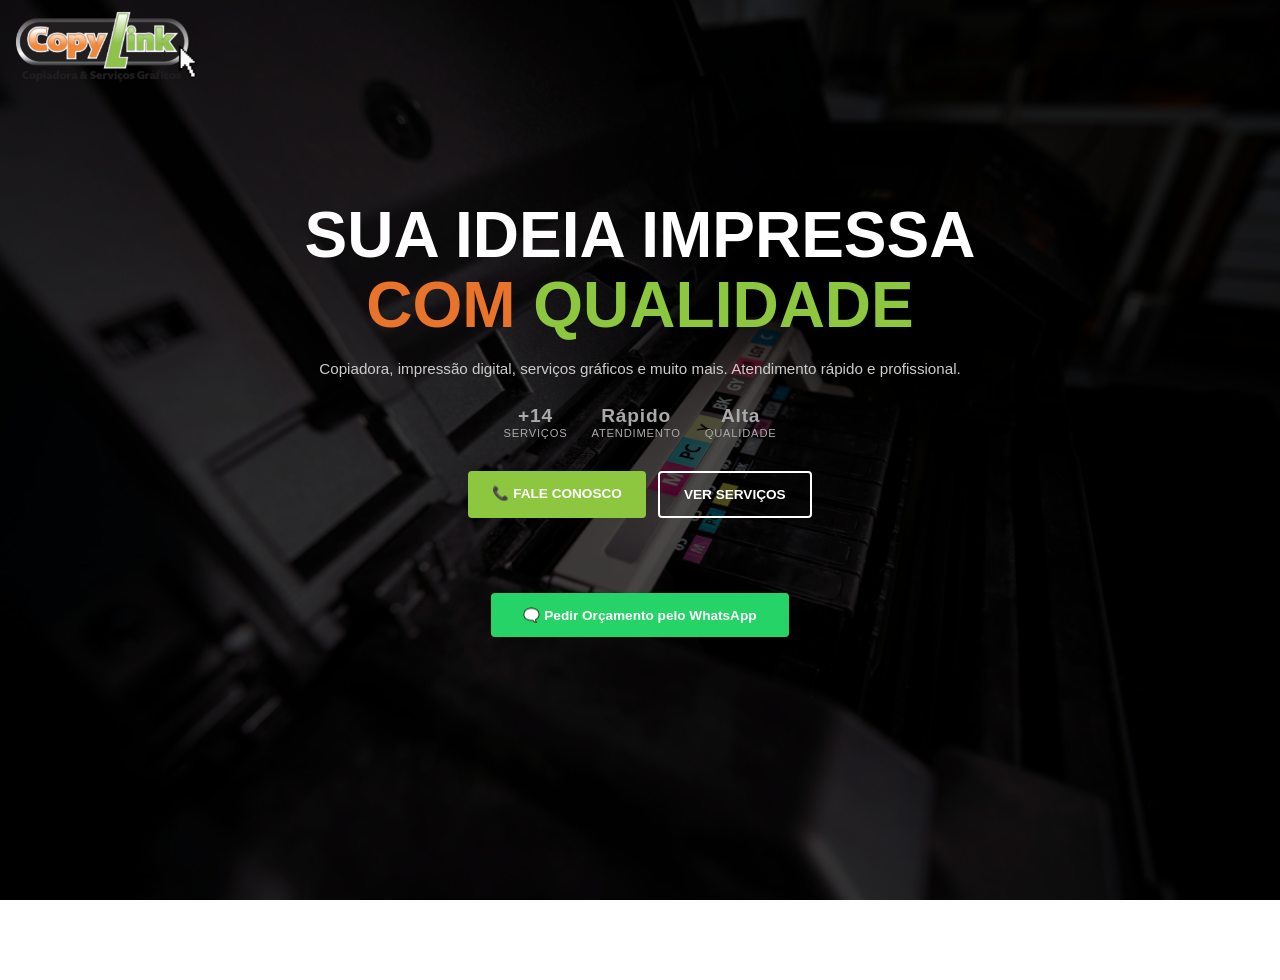
==== index.html @ 7f6e8c63 "Subindo projeto para teste e portfolio" ====
<!DOCTYPE html>
<html lang="pt-BR">
<head>
    <meta charset="UTF-8">
    <meta name="viewport" content="width=device-width, initial-scale=1.0">
    <link rel="stylesheet" href="/src/components/css/style.css">
    <link rel="stylesheet" href="/src/components/css/reset.css">
    <link rel="stylesheet" href="/src/components/css/hero.css">
    <title>CopyLink</title>
</head>
<body>
    <header>

        <div class="logo-container">
             <img src="/src/components/assets/images/logo-copylink.png" alt="logo do loja">
        </div>

    </header>

    <main>
        <section class="hero">
            <h1>
                SUA IDEIA IMPRESSA <br>
                <span class="laranja">COM</span>
                <span class="verde">QUALIDADE</span>
            </h1>

            <p>Copiadora, impressão digital, serviços gráficos e muito mais. Atendimento rápido e profissional.</p>

            <div class="stats">
                <div>
                    <strong>+14</strong>
                    <span>SERVIÇOS</span>
                </div>
                <div>
                    <strong>Rápido</strong>
                    <span>ATENDIMENTO</span>
                </div>
                <div>
                    <strong>Alta</strong>
                    <span>QUALIDADE</span>
                </div>
            </div>

            <div class="hero-btns">
                <a href="/src/components/pages/contatos.html" class="btn-primary">📞 FALE CONOSCO</a>
                <a href="/src/components/pages/servicos.html" class="btn-secondary">VER SERVIÇOS</a>
            </div>

            <a href="https://wa.me/5599199999999" class="btn-whatsapp">
                🗨️ Pedir Orçamento pelo WhatsApp
            </a>
        </section>
    </main>
</body>
</html>
---- src/components/css/style.css ----
:root {
    --laranja: #E8732A;
    --verde: #8DC63F;
    --escuro: #3D3D3D;
    --branco: #FFFFFF;
}

body {
    font-family: 'Segoe UI', Tahoma, Geneva, Verdana, sans-serif;
    background-image: url(/src/components/assets/images/backinit.jpg);
    background-size: cover;
    background-position: center;
    background-repeat: no-repeat;
    background-attachment: fixed;
    min-height: 100vh;
    position: relative;
}

body::before {
    content: '';
    position: fixed;
    inset: 0;
    background: rgba(0, 0, 0, 0.7);
    z-index: 0;
}

main {
    max-width: 480px;
    margin: 0 auto;
    padding-top: 50px;
    position: relative;
    z-index: 1;
}

header {
    position: fixed;
    top: 0;
    left: 0;
    right: 0;
    display: flex;
    justify-content: space-between;
    padding: 12px 16px;
    z-index: 100;
}

.logo-container img {
    height: 50px;
    width: auto;
    object-fit: contain;
}

.menu-btn {
    display: flex;
    flex-direction: column;
    justify-content: center;
    gap: 5px;
    background: var(--verde);
    border: 2px solid var(--laranja);
    border-radius: 8px;
    padding: 8px;
    width: auto;
    height: 36px;
    cursor: pointer;
    outline: none;
}
.menu-btn span {
    display: block;
    width: 30px;
    height: 3px;
    background: var(--escuro);
    border-radius: 7px;
    transition: transform 0.35s, opacity 0.25s;
}

#mobileMenu {
    display: none;
    flex-direction: column;
    padding: 16px;
    gap: 8px;
    background: rgba(3, 3, 3, 0.9) !important;
    padding: 20px;
    border-radius: 8px;
    border-top: 2px solid var(--laranja);
    border-bottom: 1px solid var(--laranja);
    box-shadow: 0 0 10px rgba(0, 0, 0, 0.1);
}

#mobileMenu a {
    color: var(--branco);
    text-decoration: none;
    font-size: 1.1rem;
    padding: 12px 16px;
    border-left: 3px solid var(--laranja);
    transition: background 0.2s, padding 0.2s;
}

#mobileMenu.open {
    display: flex;
    flex-direction: column;
    position: fixed;
    top: 56px;
    left: 0;
    right: 0;
    background: var(--escuro);
    padding: 16px;
    z-index: 99;
}

.btn-whatsapp {
    display: flex;
    align-items: center;
    justify-content: center;
    gap: 8px;
    background: #25D366;
    color: var(--branco);
    padding: 14px 24px;
    font-weight: 700;
    font-size: 0.85rem;
    text-decoration: none;
    border-radius: 4px;
    width: 100%;
    margin-top: 75px;
}

@media (min-width: 1024px) {
    .logo-container img {
        height: 70px;
    }

    main {
        max-width: 100% !important;
        width: 100% !important;
        padding: 0 !important;
    }
}
---- src/components/css/hero.css ----
.hero {
    display: flex;
    flex-direction: column;
    align-items: center;
    text-align: center;
    margin-top: 50px;
    padding: 40px 20px;
    color: var(--branco);
}

.hero h1 {
    font-size: 2.5rem;
    font-weight: 900;
    line-height: 1.1;
    text-transform: uppercase;
    margin-bottom: 16px;
}

.laranja { color: var(--laranja); }
.verde { color: var(--verde); }

.hero p {
    font-size: 0.95rem;
    color: #ccc;
    margin-bottom: 24px;
    line-height: 1.6;
}

.stats {
    display: flex; 
    justify-content: center;
    gap: 24px;
    margin-bottom: 32px;
}

.stats div {
    display: flex;
    flex-direction: column;
}

.stats strong {
    font-size: 1.2rem;
    color: #aaa;
    letter-spacing: 0.05rem;
}

.stats span {
    font-size: 0.7rem;
    color: #aaa;
    letter-spacing: 0.05rem;
}

.hero-btns {
    display: flex;
    justify-content: center;
    flex-wrap: wrap;
    gap: 12px;
}

.btn-primary {
    background-color: var(--verde);
    color: var(--branco);
    padding: 14px 24px;
    font-weight: 700;
    font-size: 0.85rem;
    text-decoration: none;
    border-radius: 4px;
}

.btn-secondary {
    border: 2px solid var(--branco);
    color: var(--branco);
    padding: 14px 24px;
    font-weight: 700;
    font-size: 0.85rem;
    text-decoration: none;
    border-radius: 4px;
}

@media (min-width: 768px) {

    .hero {
        padding: 80px 20px;
        margin-top: 80px;
    }

    .hero h1 {
        font-size: 3rem;
    }

    main {
        max-width: 680px;
    }

    body {
        margin: 0;
        width: 100%;
    }

    .hero-btns {
        flex-direction: column;
    }

    .btn-whatsapp {
        width: auto;
    }

    .logo-container {
        height: 70px;
    }
}


@media (min-width: 1024px) {
    .hero {
        padding-top: 120px;
        margin-top: 120px 40px;
    }

    .hero h1 {
        font-size: 4rem;
    }

    main {
        max-width: 800px;
    }

    .hero-btns {
        flex-direction: row;
    }

    .btn-whatsapp {
        width: auto;
        padding: 14px 32px;
    }
}
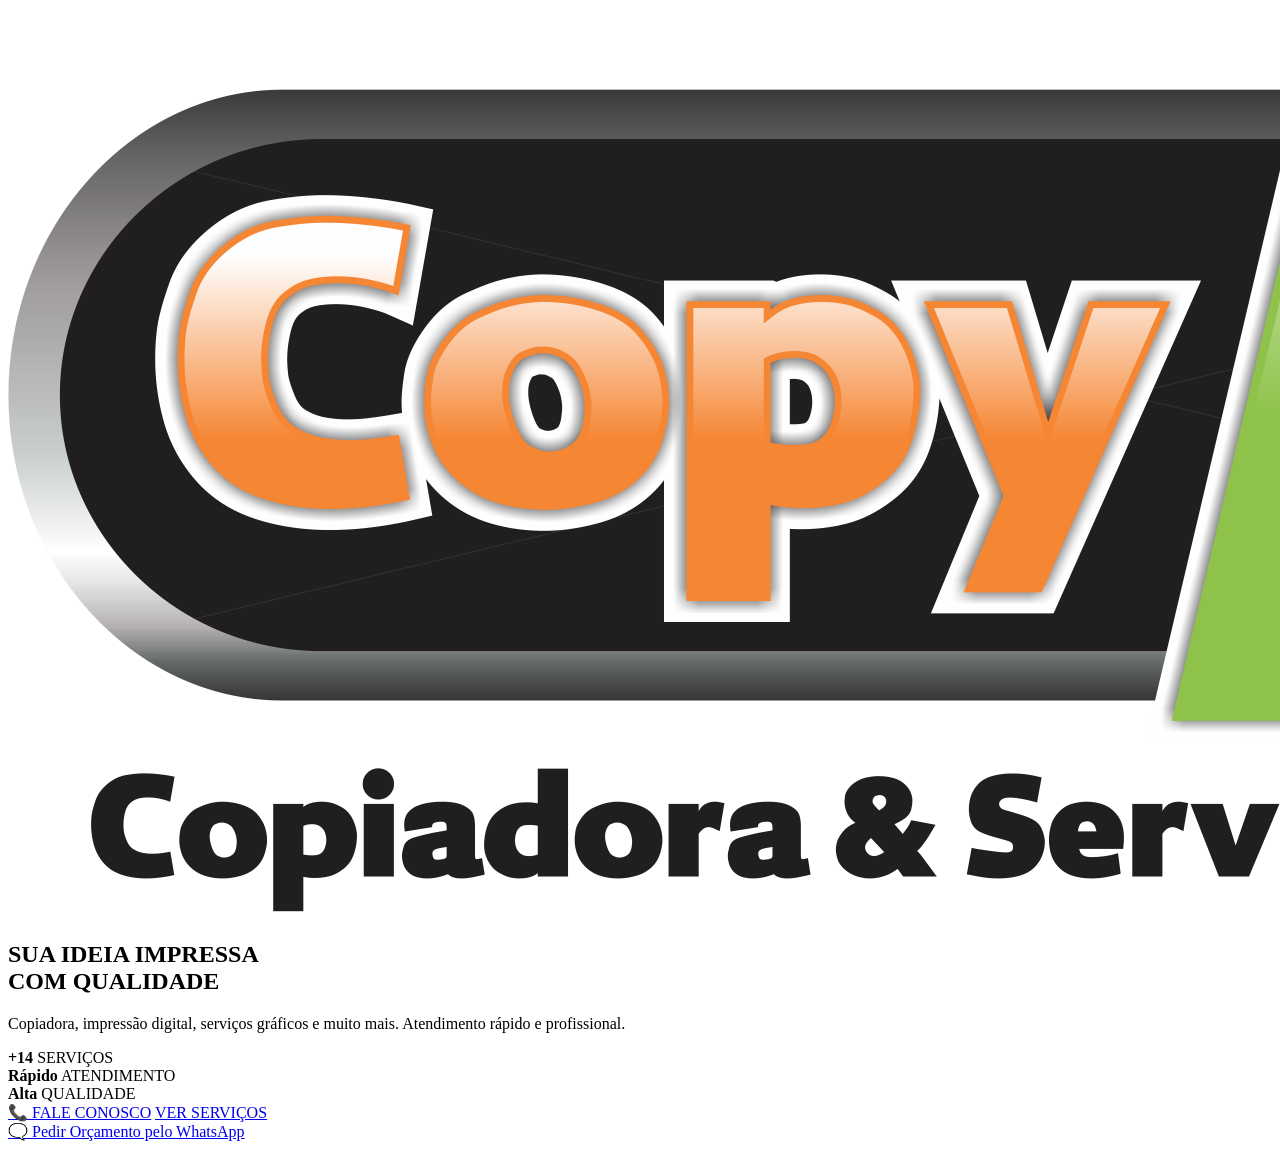
==== commit c69b6d1f: "Mudança nos caminhos do css" ====
--- a/index.html
+++ b/index.html
@@ -3,9 +3,9 @@
 <head>
     <meta charset="UTF-8">
     <meta name="viewport" content="width=device-width, initial-scale=1.0">
-    <link rel="stylesheet" href="/src/components/css/style.css">
-    <link rel="stylesheet" href="/src/components/css/reset.css">
-    <link rel="stylesheet" href="/src/components/css/hero.css">
+    <link rel="stylesheet" href="./css/style.css">
+    <link rel="stylesheet" href="./css/reset.css">
+    <link rel="stylesheet" href="./css/hero.css">
     <title>CopyLink</title>
 </head>
 <body>
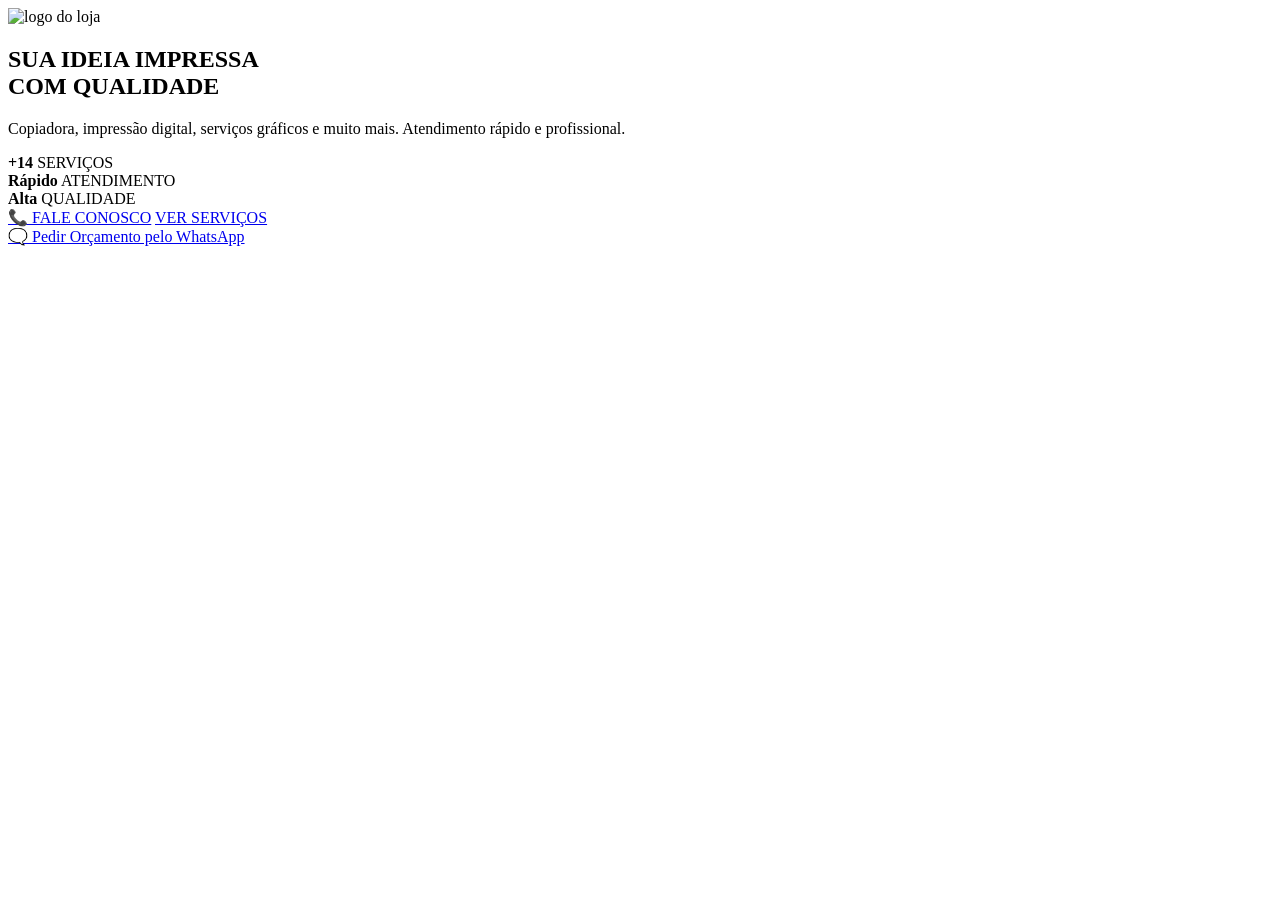
==== commit a465a1ca: "Update image and link paths in index.html" ====
--- a/index.html
+++ b/index.html
@@ -12,7 +12,7 @@
     <header>
 
         <div class="logo-container">
-             <img src="/src/components/assets/images/logo-copylink.png" alt="logo do loja">
+             <img src="./assets/images/logo-copylink.png" alt="logo do loja">
         </div>
 
     </header>
@@ -43,8 +43,8 @@
             </div>
 
             <div class="hero-btns">
-                <a href="/src/components/pages/contatos.html" class="btn-primary">📞 FALE CONOSCO</a>
-                <a href="/src/components/pages/servicos.html" class="btn-secondary">VER SERVIÇOS</a>
+                <a href="./pages/contatos.html" class="btn-primary">📞 FALE CONOSCO</a>
+                <a href="./pages/servicos.html" class="btn-secondary">VER SERVIÇOS</a>
             </div>
 
             <a href="https://wa.me/5599199999999" class="btn-whatsapp">
@@ -53,4 +53,4 @@
         </section>
     </main>
 </body>
-</html>+</html>
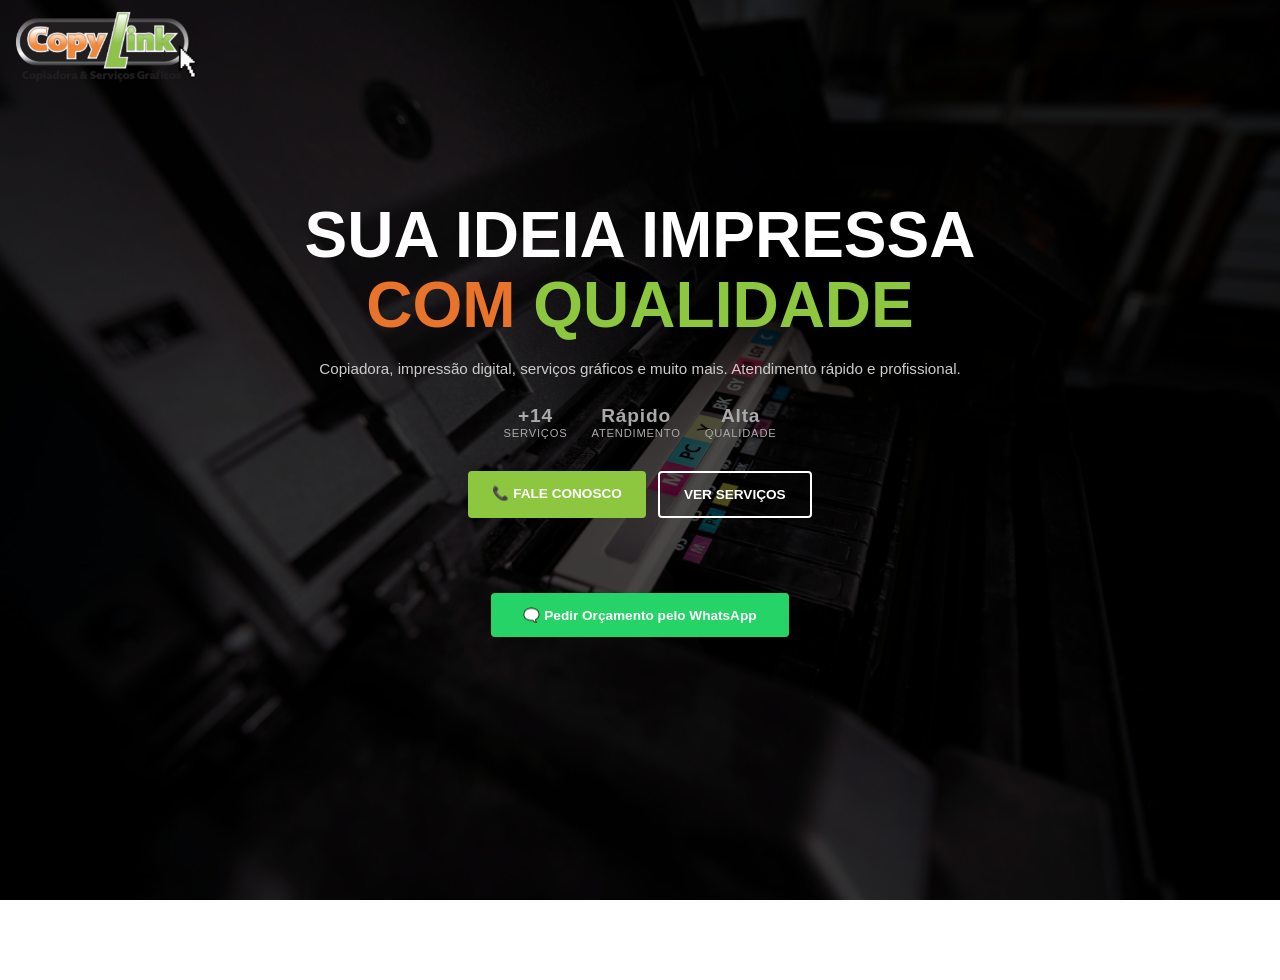
==== commit 9b34c70c: "Atualização dos caminhos" ====
--- a/index.html
+++ b/index.html
@@ -3,16 +3,16 @@
 <head>
     <meta charset="UTF-8">
     <meta name="viewport" content="width=device-width, initial-scale=1.0">
-    <link rel="stylesheet" href="./css/style.css">
-    <link rel="stylesheet" href="./css/reset.css">
-    <link rel="stylesheet" href="./css/hero.css">
+    <link rel="stylesheet" href="/css/style.css">
+    <link rel="stylesheet" href="/css/reset.css">
+    <link rel="stylesheet" href="/css/hero.css">
     <title>CopyLink</title>
 </head>
 <body>
     <header>
 
         <div class="logo-container">
-             <img src="./assets/images/logo-copylink.png" alt="logo do loja">
+             <img src="/assets/images/logo-copylink.png" alt="logo do loja">
         </div>
 
     </header>
@@ -43,8 +43,8 @@
             </div>
 
             <div class="hero-btns">
-                <a href="./pages/contatos.html" class="btn-primary">📞 FALE CONOSCO</a>
-                <a href="./pages/servicos.html" class="btn-secondary">VER SERVIÇOS</a>
+                <a href="/pages/contatos.html" class="btn-primary">📞 FALE CONOSCO</a>
+                <a href="/pages/servicos.html" class="btn-secondary">VER SERVIÇOS</a>
             </div>
 
             <a href="https://wa.me/5599199999999" class="btn-whatsapp">
@@ -53,4 +53,4 @@
         </section>
     </main>
 </body>
-</html>
+</html>
--- a/css/style.css
+++ b/css/style.css
@@ -0,0 +1,135 @@
+:root {
+    --laranja: #E8732A;
+    --verde: #8DC63F;
+    --escuro: #3D3D3D;
+    --branco: #FFFFFF;
+}
+
+body {
+    font-family: 'Segoe UI', Tahoma, Geneva, Verdana, sans-serif;
+    background-image: url(/assets/images/backinit.jpg);
+    background-size: cover;
+    background-position: center;
+    background-repeat: no-repeat;
+    background-attachment: fixed;
+    min-height: 100vh;
+    position: relative;
+}
+
+body::before {
+    content: '';
+    position: fixed;
+    inset: 0;
+    background: rgba(0, 0, 0, 0.7);
+    z-index: 0;
+}
+
+main {
+    max-width: 480px;
+    margin: 0 auto;
+    padding-top: 50px;
+    position: relative;
+    z-index: 1;
+}
+
+header {
+    position: fixed;
+    top: 0;
+    left: 0;
+    right: 0;
+    display: flex;
+    justify-content: space-between;
+    padding: 12px 16px;
+    z-index: 100;
+}
+
+.logo-container img {
+    height: 50px;
+    width: auto;
+    object-fit: contain;
+}
+
+.menu-btn {
+    display: flex;
+    flex-direction: column;
+    justify-content: center;
+    gap: 5px;
+    background: var(--verde);
+    border: 2px solid var(--laranja);
+    border-radius: 8px;
+    padding: 8px;
+    width: auto;
+    height: 36px;
+    cursor: pointer;
+    outline: none;
+}
+.menu-btn span {
+    display: block;
+    width: 30px;
+    height: 3px;
+    background: var(--escuro);
+    border-radius: 7px;
+    transition: transform 0.35s, opacity 0.25s;
+}
+
+#mobileMenu {
+    display: none;
+    flex-direction: column;
+    padding: 16px;
+    gap: 8px;
+    background: rgba(3, 3, 3, 0.9) !important;
+    padding: 20px;
+    border-radius: 8px;
+    border-top: 2px solid var(--laranja);
+    border-bottom: 1px solid var(--laranja);
+    box-shadow: 0 0 10px rgba(0, 0, 0, 0.1);
+}
+
+#mobileMenu a {
+    color: var(--branco);
+    text-decoration: none;
+    font-size: 1.1rem;
+    padding: 12px 16px;
+    border-left: 3px solid var(--laranja);
+    transition: background 0.2s, padding 0.2s;
+}
+
+#mobileMenu.open {
+    display: flex;
+    flex-direction: column;
+    position: fixed;
+    top: 56px;
+    left: 0;
+    right: 0;
+    background: var(--escuro);
+    padding: 16px;
+    z-index: 99;
+}
+
+.btn-whatsapp {
+    display: flex;
+    align-items: center;
+    justify-content: center;
+    gap: 8px;
+    background: #25D366;
+    color: var(--branco);
+    padding: 14px 24px;
+    font-weight: 700;
+    font-size: 0.85rem;
+    text-decoration: none;
+    border-radius: 4px;
+    width: 100%;
+    margin-top: 75px;
+}
+
+@media (min-width: 1024px) {
+    .logo-container img {
+        height: 70px;
+    }
+
+    main {
+        max-width: 100% !important;
+        width: 100% !important;
+        padding: 0 !important;
+    }
+}
--- a/css/hero.css
+++ b/css/hero.css
@@ -0,0 +1,136 @@
+.hero {
+    display: flex;
+    flex-direction: column;
+    align-items: center;
+    text-align: center;
+    margin-top: 50px;
+    padding: 40px 20px;
+    color: var(--branco);
+}
+
+.hero h1 {
+    font-size: 2.5rem;
+    font-weight: 900;
+    line-height: 1.1;
+    text-transform: uppercase;
+    margin-bottom: 16px;
+}
+
+.laranja { color: var(--laranja); }
+.verde { color: var(--verde); }
+
+.hero p {
+    font-size: 0.95rem;
+    color: #ccc;
+    margin-bottom: 24px;
+    line-height: 1.6;
+}
+
+.stats {
+    display: flex; 
+    justify-content: center;
+    gap: 24px;
+    margin-bottom: 32px;
+}
+
+.stats div {
+    display: flex;
+    flex-direction: column;
+}
+
+.stats strong {
+    font-size: 1.2rem;
+    color: #aaa;
+    letter-spacing: 0.05rem;
+}
+
+.stats span {
+    font-size: 0.7rem;
+    color: #aaa;
+    letter-spacing: 0.05rem;
+}
+
+.hero-btns {
+    display: flex;
+    justify-content: center;
+    flex-wrap: wrap;
+    gap: 12px;
+}
+
+.btn-primary {
+    background-color: var(--verde);
+    color: var(--branco);
+    padding: 14px 24px;
+    font-weight: 700;
+    font-size: 0.85rem;
+    text-decoration: none;
+    border-radius: 4px;
+}
+
+.btn-secondary {
+    border: 2px solid var(--branco);
+    color: var(--branco);
+    padding: 14px 24px;
+    font-weight: 700;
+    font-size: 0.85rem;
+    text-decoration: none;
+    border-radius: 4px;
+}
+
+@media (min-width: 768px) {
+
+    .hero {
+        padding: 80px 20px;
+        margin-top: 80px;
+    }
+
+    .hero h1 {
+        font-size: 3rem;
+    }
+
+    main {
+        max-width: 680px;
+    }
+
+    body {
+        margin: 0;
+        width: 100%;
+    }
+
+    .hero-btns {
+        flex-direction: column;
+    }
+
+    .btn-whatsapp {
+        width: auto;
+    }
+
+    .logo-container {
+        height: 70px;
+    }
+}
+
+
+@media (min-width: 1024px) {
+    .hero {
+        padding-top: 120px;
+        margin-top: 120px 40px;
+    }
+
+    .hero h1 {
+        font-size: 4rem;
+    }
+
+    main {
+        max-width: 800px;
+    }
+
+    .hero-btns {
+        flex-direction: row;
+    }
+
+    .btn-whatsapp {
+        width: auto;
+        padding: 14px 32px;
+    }
+}
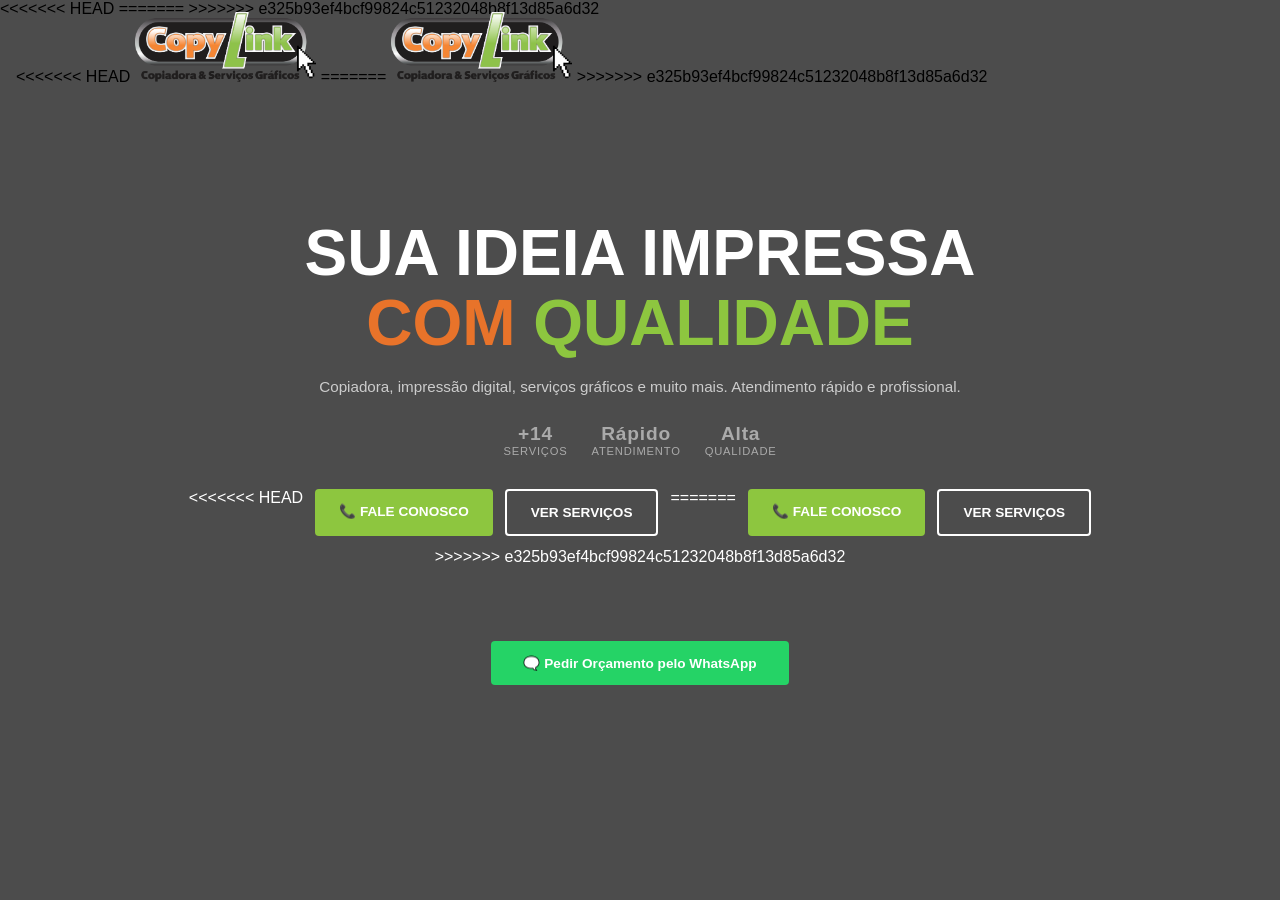
==== commit f17f3269: "Merge repositorio remoto" ====
--- a/index.html
+++ b/index.html
@@ -3,16 +3,26 @@
 <head>
     <meta charset="UTF-8">
     <meta name="viewport" content="width=device-width, initial-scale=1.0">
+<<<<<<< HEAD
     <link rel="stylesheet" href="/css/style.css">
     <link rel="stylesheet" href="/css/reset.css">
     <link rel="stylesheet" href="/css/hero.css">
+=======
+    <link rel="stylesheet" href="./css/style.css">
+    <link rel="stylesheet" href="./css/reset.css">
+    <link rel="stylesheet" href="./css/hero.css">
+>>>>>>> e325b93ef4bcf99824c51232048b8f13d85a6d32
     <title>CopyLink</title>
 </head>
 <body>
     <header>
 
         <div class="logo-container">
+<<<<<<< HEAD
              <img src="/assets/images/logo-copylink.png" alt="logo do loja">
+=======
+             <img src="./assets/images/logo-copylink.png" alt="logo do loja">
+>>>>>>> e325b93ef4bcf99824c51232048b8f13d85a6d32
         </div>
 
     </header>
@@ -43,8 +53,13 @@
             </div>
 
             <div class="hero-btns">
+<<<<<<< HEAD
                 <a href="/pages/contatos.html" class="btn-primary">📞 FALE CONOSCO</a>
                 <a href="/pages/servicos.html" class="btn-secondary">VER SERVIÇOS</a>
+=======
+                <a href="./pages/contatos.html" class="btn-primary">📞 FALE CONOSCO</a>
+                <a href="./pages/servicos.html" class="btn-secondary">VER SERVIÇOS</a>
+>>>>>>> e325b93ef4bcf99824c51232048b8f13d85a6d32
             </div>
 
             <a href="https://wa.me/5599199999999" class="btn-whatsapp">
@@ -53,4 +68,4 @@
         </section>
     </main>
 </body>
-</html>+</html>
--- a/css/style.css
+++ b/css/style.css
@@ -7,7 +7,11 @@
 
 body {
     font-family: 'Segoe UI', Tahoma, Geneva, Verdana, sans-serif;
+<<<<<<< HEAD:css/style.css
     background-image: url(/assets/images/backinit.jpg);
+=======
+    background-image: url(./assets/images/backinit.jpg);
+>>>>>>> e325b93ef4bcf99824c51232048b8f13d85a6d32:src/components/css/style.css
     background-size: cover;
     background-position: center;
     background-repeat: no-repeat;
--- a/css/style.css
+++ b/css/style.css
@@ -7,7 +7,11 @@
 
 body {
     font-family: 'Segoe UI', Tahoma, Geneva, Verdana, sans-serif;
+<<<<<<< HEAD:css/style.css
     background-image: url(/assets/images/backinit.jpg);
+=======
+    background-image: url(./assets/images/backinit.jpg);
+>>>>>>> e325b93ef4bcf99824c51232048b8f13d85a6d32:src/components/css/style.css
     background-size: cover;
     background-position: center;
     background-repeat: no-repeat;
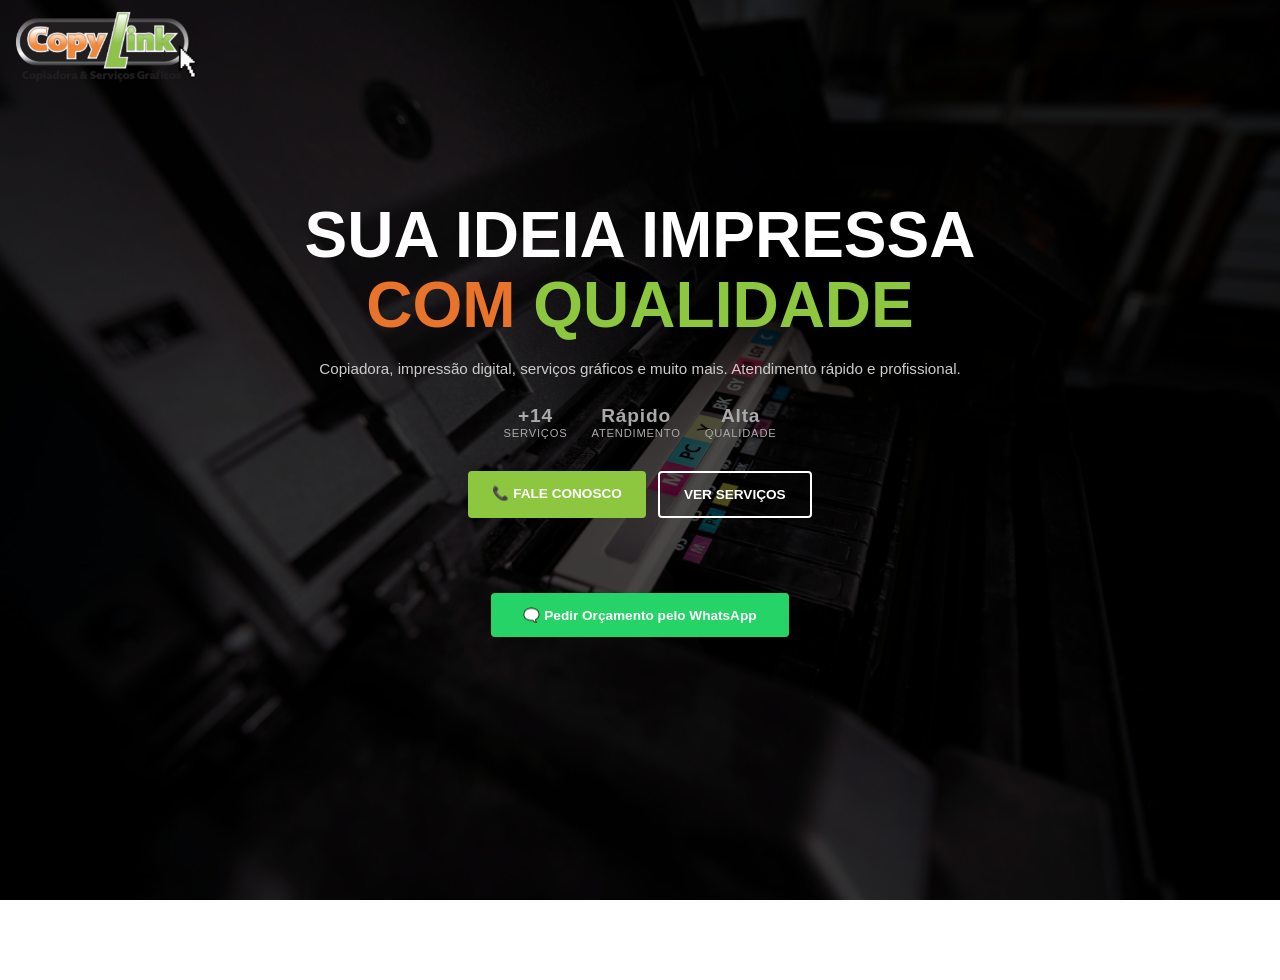
==== commit d707705c: "mudando linhas repetidas" ====
--- a/index.html
+++ b/index.html
@@ -3,26 +3,16 @@
 <head>
     <meta charset="UTF-8">
     <meta name="viewport" content="width=device-width, initial-scale=1.0">
-<<<<<<< HEAD
     <link rel="stylesheet" href="/css/style.css">
     <link rel="stylesheet" href="/css/reset.css">
     <link rel="stylesheet" href="/css/hero.css">
-=======
-    <link rel="stylesheet" href="./css/style.css">
-    <link rel="stylesheet" href="./css/reset.css">
-    <link rel="stylesheet" href="./css/hero.css">
->>>>>>> e325b93ef4bcf99824c51232048b8f13d85a6d32
     <title>CopyLink</title>
 </head>
 <body>
     <header>
 
         <div class="logo-container">
-<<<<<<< HEAD
              <img src="/assets/images/logo-copylink.png" alt="logo do loja">
-=======
-             <img src="./assets/images/logo-copylink.png" alt="logo do loja">
->>>>>>> e325b93ef4bcf99824c51232048b8f13d85a6d32
         </div>
 
     </header>
@@ -53,13 +43,8 @@
             </div>
 
             <div class="hero-btns">
-<<<<<<< HEAD
                 <a href="/pages/contatos.html" class="btn-primary">📞 FALE CONOSCO</a>
                 <a href="/pages/servicos.html" class="btn-secondary">VER SERVIÇOS</a>
-=======
-                <a href="./pages/contatos.html" class="btn-primary">📞 FALE CONOSCO</a>
-                <a href="./pages/servicos.html" class="btn-secondary">VER SERVIÇOS</a>
->>>>>>> e325b93ef4bcf99824c51232048b8f13d85a6d32
             </div>
 
             <a href="https://wa.me/5599199999999" class="btn-whatsapp">
--- a/css/style.css
+++ b/css/style.css
@@ -7,11 +7,7 @@
 
 body {
     font-family: 'Segoe UI', Tahoma, Geneva, Verdana, sans-serif;
-<<<<<<< HEAD:css/style.css
     background-image: url(/assets/images/backinit.jpg);
-=======
-    background-image: url(./assets/images/backinit.jpg);
->>>>>>> e325b93ef4bcf99824c51232048b8f13d85a6d32:src/components/css/style.css
     background-size: cover;
     background-position: center;
     background-repeat: no-repeat;
